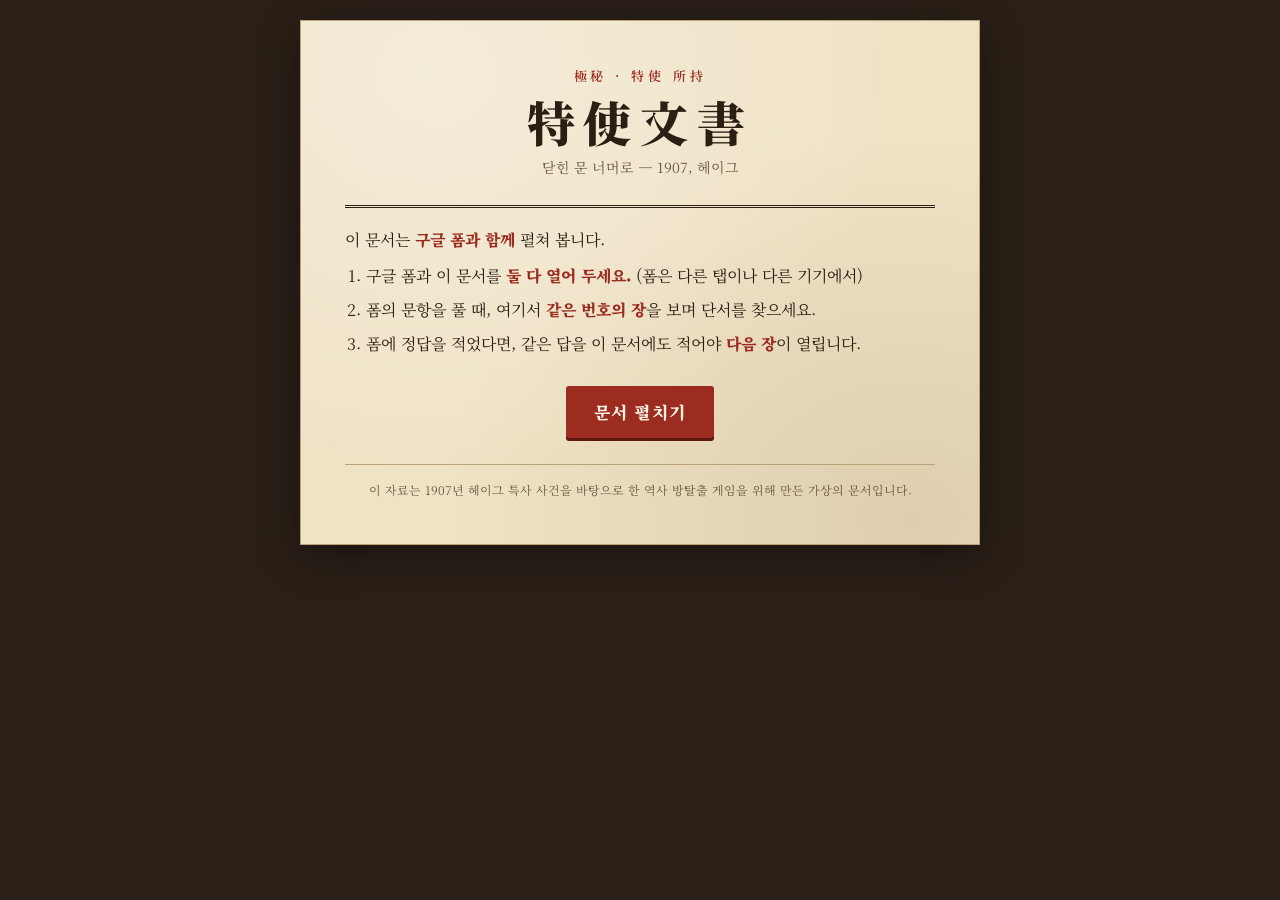
==== index.html @ 8aee4134 "숫자 암호표 이미지 교체 Co-Authored-By: Claude Opus 5.5 <noreply@anthropic.com>" ====
<!doctype html>
<html lang="ko">
<head>
<meta charset="utf-8">
<meta name="viewport" content="width=device-width, initial-scale=1, viewport-fit=cover">
<meta name="theme-color" content="#2a2018">
<title>特使文書 — 1907, 헤이그</title>
<link rel="preconnect" href="https://fonts.googleapis.com">
<link rel="preconnect" href="https://fonts.gstatic.com" crossorigin>
<link href="https://fonts.googleapis.com/css2?family=IBM+Plex+Mono:wght@500&family=Noto+Sans+KR:wght@400;700&family=Noto+Serif+KR:wght@400;600;900&display=swap" rel="stylesheet">
<style>
/* 특사가 지니고 다니는 한 권의 문서: 상황마다 한 장씩 이어서 펼친다 */
:root {
  --desk: #2a2018; --paper: #efe3c6; --paper2: #e6d6b2; --ink: #2b1f14; --ink-soft: #6a5640;
  --rule: #b9a27a; --seal: #9b2c1f; --seal-ink: #fbf3e2;
  --serif: 'Noto Serif KR', 'Nanum Myeongjo', 'Batang', serif;
  --sans: 'Noto Sans KR', 'Malgun Gothic', sans-serif;
  --mono: 'IBM Plex Mono', ui-monospace, 'D2Coding', monospace;
  color-scheme: light;
}
* { box-sizing: border-box; -webkit-tap-highlight-color: transparent; }
html { background: var(--desk); }
body { margin: 0; background: var(--desk); color: var(--ink); font-family: var(--serif); font-size: 16px; line-height: 1.75;
  padding: 20px max(12px, env(safe-area-inset-left)) 48px max(12px, env(safe-area-inset-right)); }
button, input { font: inherit; color: inherit; }
[hidden] { display: none !important; }
b { font-weight: 900; }

.sheet { max-width: 680px; margin: 0 auto; background: var(--paper);
  background-image: radial-gradient(ellipse at 20% 10%, rgba(255,255,255,.35), transparent 60%), radial-gradient(ellipse at 90% 95%, rgba(120,80,30,.14), transparent 55%);
  border: 1px solid var(--rule); box-shadow: 0 10px 40px rgba(0,0,0,.44); padding: clamp(20px, 5vw, 44px); display: flex; flex-direction: column; gap: 26px; }

/* 제호 */
.mast { display: flex; flex-direction: column; align-items: center; gap: 6px; text-align: center; }
.mast .tag { font-size: 13px; letter-spacing: .3em; color: var(--seal); font-weight: 600; }
.mast h1 { font-weight: 900; font-size: clamp(34px, 9vw, 48px); letter-spacing: .18em; margin: 0; line-height: 1.15; }
.mast .sub { margin: 0; font-size: 14px; color: var(--ink-soft); }

/* 시작 안내 */
.notice { margin: 0; border-top: 3px double var(--ink); padding-top: 18px; }
.notice ol { margin: 8px 0 0; padding-left: 1.3em; display: flex; flex-direction: column; gap: 6px; }
.notice b { color: var(--seal); }
.start { align-self: center; }

/* 상황 꼬리표 */
.tabs { display: flex; overflow-x: auto; border-top: 3px double var(--ink); border-bottom: 1px solid var(--ink); margin: 0 calc(-1 * clamp(20px, 5vw, 44px)); padding: 0 calc(clamp(20px, 5vw, 44px) - 6px); scrollbar-width: none; }
.tabs::-webkit-scrollbar { display: none; }
.tab { flex: 1 0 auto; min-width: 92px; background: none; border: none; color: var(--ink-soft); padding: 10px 8px; cursor: pointer; display: flex; flex-direction: column; align-items: center; line-height: 1.35; font-family: var(--serif); }
.tab .k { font-size: 11.5px; letter-spacing: .04em; white-space: nowrap; }
.tab .t { font-size: 15.5px; font-weight: 900; white-space: nowrap; }
.tab[aria-selected="true"] { color: var(--seal); background: var(--paper2); box-shadow: inset 0 -3px 0 var(--seal); }
.tab:disabled { opacity: .4; cursor: default; }

/* 한 장 */
.leaf { display: flex; flex-direction: column; gap: 28px; }
.lead { margin: 0; text-align: center; color: var(--ink-soft); font-size: 15px; }
section { display: flex; flex-direction: column; gap: 12px; }
h2 { font-weight: 900; font-size: 21px; margin: 0; display: flex; align-items: baseline; gap: 10px; flex-wrap: wrap; }
h2 .hj { font-size: 14px; font-weight: 600; color: var(--seal); letter-spacing: .12em; }
.intro { margin: 0; color: var(--ink-soft); }
ol.law { list-style: none; margin: 0; padding: 0; display: flex; flex-direction: column; gap: 12px; }
ol.law > li { display: grid; grid-template-columns: 4.2em minmax(0, 1fr); gap: 8px; }
ol.law ul { margin: 6px 0 0; padding-left: 1.1em; }
.jo { font-weight: 900; color: var(--seal); }
.ex { background: var(--paper2); border-left: 3px solid var(--seal); padding: 10px 14px; font-size: 15px; }
.note { font-size: 14px; color: var(--ink-soft); margin: 0; }
.mono { font-family: var(--mono); letter-spacing: .14em; white-space: nowrap; }
.given { display: flex; flex-wrap: wrap; gap: 8px 22px; justify-content: center; font-size: 15px; }
.given b { color: var(--seal); }
.steps { display: flex; flex-direction: column; gap: 10px; background: var(--paper2); border: 1px solid var(--rule); padding: 16px 18px; }
.steps p { margin: 0; display: grid; grid-template-columns: 2.4em minmax(0, 1fr); gap: 6px; }
.steps .m { font-weight: 900; color: var(--seal); }
.eq { font-family: var(--mono); font-size: 15px; font-variant-numeric: tabular-nums; }
.blank { display: inline-block; min-width: 3.2em; border-bottom: 1.5px solid var(--ink); text-align: center; font-family: var(--serif); font-weight: 900; }
.ask { margin: 0; font-weight: 600; text-align: center; }
figure { margin: 0; display: flex; flex-direction: column; gap: 6px; }
figure img { width: 100%; height: auto; display: block; border: 1px solid var(--rule); }
figcaption { font-size: 13px; color: var(--ink-soft); text-align: center; }
.wire { background: var(--paper2); border: 1px solid var(--rule); padding: 16px 0; overflow-x: auto; }
.wire table { border-collapse: collapse; margin: 0 auto; font-family: var(--mono); font-size: clamp(14px, 3.8vw, 17px); }
.wire td { padding: 3px 12px; white-space: nowrap; }
.wire td.n { color: var(--ink-soft); font-size: 12px; text-align: right; padding-right: 6px; font-variant-numeric: tabular-nums; border-right: 1px solid var(--rule); }
.wire td.c { letter-spacing: .16em; }

/* 별지 */
.annex { border: 1.5px dashed var(--seal); padding: 18px; display: flex; flex-direction: column; gap: 14px; }
.annex p { margin: 0; }
.open { align-self: center; font-family: var(--serif); font-weight: 900; font-size: 16px; letter-spacing: .08em; background: var(--seal); color: var(--seal-ink); border: none; border-radius: 50%;
  width: 112px; height: 112px; cursor: pointer; box-shadow: inset 0 0 0 4px var(--seal), inset 0 0 0 6px var(--seal-ink); line-height: 1.3; }
.open:active { transform: scale(.97); }
.grid2 { display: grid; grid-template-columns: repeat(2, minmax(0, 1fr)); gap: 0 18px; }
.grid2 div { display: grid; grid-template-columns: 3.4em minmax(0, 1fr); gap: 8px; padding: 5px 2px; border-bottom: 1px solid var(--rule); align-items: baseline; }
.grid2 .v { font-weight: 900; text-align: right; font-variant-numeric: tabular-nums; }
.grid2 .s { font-family: var(--mono); letter-spacing: .1em; font-size: 15px; overflow-wrap: anywhere; font-variant-numeric: tabular-nums; }
@media (max-width: 420px) { .grid2 { grid-template-columns: minmax(0, 1fr); } }
.reveal { animation: unfold .5s ease-out; }
@keyframes unfold { from { opacity: .2; transform: translateY(-6px); } to { opacity: 1; transform: none; } }

/* 준비 중·게임 */
.todo { border: 1.5px dashed var(--ink-soft); padding: 28px 16px; text-align: center; color: var(--ink-soft); }
.todo b { display: block; color: var(--ink); font-size: 17px; }
.game { text-align: center; display: flex; flex-direction: column; gap: 16px; align-items: center; }
.game p { margin: 0; }

/* 버튼 */
.btn { display: inline-block; font-family: var(--serif); font-weight: 900; font-size: 17px; letter-spacing: .06em; padding: 11px 28px; border: none; border-radius: 3px; cursor: pointer;
  background: var(--seal); color: var(--seal-ink); box-shadow: 0 3px 0 #5e170f; text-decoration: none; }
.btn:active { transform: translateY(2px); box-shadow: none; }
.btn.small { font-size: 15px; padding: 8px 18px; }

/* 다음 장 열기 */
.gate { border-top: 3px double var(--ink); padding-top: 18px; display: flex; flex-direction: column; align-items: center; gap: 12px; text-align: center; }
.gate p { margin: 0; font-size: 15px; color: var(--ink-soft); }
.gate .row { display: flex; gap: 8px; justify-content: center; }
.gate input { width: 190px; max-width: 56vw; font-size: 17px; padding: 8px 10px; border: 1.5px solid var(--ink); background: #fbf5e4; text-align: center; border-radius: 3px; }
.msg { min-height: 22px; font-size: 14px; font-family: var(--sans); color: var(--seal); }
.shake { animation: shake .4s; }
@keyframes shake { 20%,60% { transform: translateX(-6px); } 40%,80% { transform: translateX(6px); } }

footer { font-size: 12px; color: var(--ink-soft); text-align: center; border-top: 1px solid var(--rule); padding-top: 14px; }
</style>
</head>
<body>
<article class="sheet">
  <header class="mast">
    <span class="tag">極秘 · 特使 所持</span>
    <h1>特使文書</h1>
    <p class="sub">닫힌 문 너머로 — 1907, 헤이그</p>
  </header>

  <div id="intro" class="leaf">
    <div class="notice">
      이 문서는 <b>구글 폼과 함께</b> 펼쳐 봅니다.
      <ol>
        <li>구글 폼과 이 문서를 <b>둘 다 열어 두세요.</b> (폼은 다른 탭이나 다른 기기에서)</li>
        <li>폼의 문항을 풀 때, 여기서 <b>같은 번호의 장</b>을 보며 단서를 찾으세요.</li>
        <li>폼에 정답을 적었다면, 같은 답을 이 문서에도 적어야 <b>다음 장</b>이 열립니다.</li>
      </ol>
    </div>
    <button id="btnStart" class="btn start" type="button">문서 펼치기</button>
  </div>

  <nav class="tabs" id="tabs" role="tablist" aria-label="상황 선택" hidden></nav>
  <div id="leaf" class="leaf" hidden></div>

  <footer>이 자료는 1907년 헤이그 특사 사건을 바탕으로 한 역사 방탈출 게임을 위해 만든 가상의 문서입니다.</footer>
</article>

<script>
'use strict';
// SHA-256 (crypto.subtle을 쓸 수 없는 환경용)
function sha256js(str) {
  const bytes = new TextEncoder().encode(str);
  const rr = (v, n) => (v >>> n) | (v << (32 - n));
  const K = [], H0 = [], comp = {};
  for (let c = 2, n = 0; n < 64; c++) {
    if (comp[c]) continue;
    for (let i = c * c; i < 400; i += c) comp[i] = 1;
    if (n < 8) H0[n] = (Math.pow(c, 1 / 2) * 4294967296) | 0;
    K[n++] = (Math.pow(c, 1 / 3) * 4294967296) | 0;
  }
  const len = bytes.length, total = ((len + 9 + 63) >> 6) << 6;
  const buf = new Uint8Array(total);
  buf.set(bytes); buf[len] = 0x80;
  const bits = len * 8, dv = new DataView(buf.buffer);
  dv.setUint32(total - 4, bits >>> 0); dv.setUint32(total - 8, Math.floor(bits / 4294967296));
  let h = H0.slice();
  const w = new Array(64);
  for (let off = 0; off < total; off += 64) {
    for (let i = 0; i < 16; i++) w[i] = dv.getInt32(off + i * 4);
    for (let i = 16; i < 64; i++) {
      const a = w[i - 15], b = w[i - 2];
      w[i] = (w[i - 16] + (rr(a, 7) ^ rr(a, 18) ^ (a >>> 3)) + w[i - 7] + (rr(b, 17) ^ rr(b, 19) ^ (b >>> 10))) | 0;
    }
    let [A, B, C, D, E, F, G, Hh] = h;
    for (let i = 0; i < 64; i++) {
      const t1 = (Hh + (rr(E, 6) ^ rr(E, 11) ^ rr(E, 25)) + ((E & F) ^ (~E & G)) + K[i] + w[i]) | 0;
      const t2 = ((rr(A, 2) ^ rr(A, 13) ^ rr(A, 22)) + ((A & B) ^ (A & C) ^ (B & C))) | 0;
      Hh = G; G = F; F = E; E = (D + t1) | 0; D = C; C = B; B = A; A = (t1 + t2) | 0;
    }
    h = [A, B, C, D, E, F, G, Hh].map((v, i) => (v + h[i]) | 0);
  }
  return h.map(v => (v >>> 0).toString(16).padStart(8, '0')).join('');
}

(() => {
  const SALT = 'hub1|';
  async function sha(s) {
    const str = (SALT + s).normalize('NFC');
    try {
      if (window.crypto && crypto.subtle) {
        const b = await crypto.subtle.digest('SHA-256', new TextEncoder().encode(str));
        return Array.from(new Uint8Array(b), x => x.toString(16).padStart(2, '0')).join('');
      }
    } catch (e) {}
    return sha256js(str);
  }
  // 대소문자·띄어쓰기 무시
  const norm = v => String(v || '').trim().toUpperCase().replace(/\s+/g, '').normalize('NFC');

  // ---------- 상황별 문서 ----------
  const lawList = items => `<ol class="law">${items.map((t, i) => `<li><span class="jo">제${i + 1}조</span><span>${t}</span></li>`).join('')}</ol>`;
  const annex = (id, text) => `<section><h2>별지 <span class="hj">別紙</span></h2>
    <div class="annex"><p data-note="${id}">${text}</p><button class="open" type="button" data-open="${id}">별지<br>펼치기</button><div class="grid2" id="${id}" hidden></div></div></section>`;

  const CASE2 = `
    <p class="lead">접선 장소에 나타난 자가 참된 동지인지, 일본의 첩자인지 가려내라.</p>
    <section>
      <h2>증표 확인법 <span class="hj">證票 確認法</span></h2>
      <p class="intro">접선하는 자가 참된 동지인지 가리려면, 그가 내민 증표수를 아래 법식으로 확인하라.</p>
      ${lawList([
        '동지들은 모두 아는 두 수가 있으니, <b>공수(公數) 甲과 乙</b>이라. 누구에게 알려져도 무방하다.',
        '접선하는 자는 자기만 아는 방법으로 만든 <b>증표수(證票數)</b>를 내민다.',
        '증표수를 <b>乙번 거듭 곱한</b> 뒤, 그 값을 <b>甲으로 나누어 나머지</b>를 구한다.',
        '그 나머지가 미리 약속한 <b>암구수(暗口數)</b>와 같으면 참된 동지요, 다르면 첩자다.',
      ])}
      <p class="note">※ "나머지"란 어떤 수를 다른 수로 나누고 남는 수를 말한다. 예를 들어 17을 5로 나누면 몫은 3, 나머지는 2다. (17 = 5 × 3 + 2)</p>
    </section>
    <section>
      <h2>접선 기록 <span class="hj">接線 記錄</span></h2>
      <div class="given"><span>공수 甲 = <b>55</b></span><span>공수 乙 = <b>3</b></span><span>내민 증표수 = <b>12</b></span></div>
      <div class="steps">
        <p><span class="m">(가)</span><span>증표수 12를 乙번, 곧 3번 거듭 곱하면<br><span class="eq">12 × 12 × 12 = 1728</span></span></p>
        <p><span class="m">(나)</span><span>1728을 甲, 곧 55로 나누면<br><span class="eq">1728 = 55 × <span class="blank">몫</span> + <span class="blank">나머지</span></span></span></p>
        <p><span class="m">(다)</span><span>이 나머지가 약속한 암구수와 같으니, 이 자는 참된 동지다.</span></p>
      </div>
      <p class="ask">(나)에서 몫과 나머지를 더한 값은?</p>
    </section>
    ${annex('annex2', '나눗셈이 막히면 별지를 펼쳐라. 甲(55)을 거듭 더해 둔 표다.')}`;

  const CASE3 = `
    <p class="lead">이범진이 남긴 전보를 해독해 접선 장소와 시간을 알아내라.</p>
    <section>
      <h2>밀전 해독법 <span class="hj">密電 解讀法</span></h2>
      <p class="intro">이 전보는 공사관에서만 쓰는 숫자 암호로 적은 것이니, 아래 법식을 따라 풀라.</p>
      ${lawList([
        '서양 글자 한 자마다 암호표에 정해진 수가 있으니, 이를 <b>본수(本數)</b>라 한다.',
        '본수는 더 나눌 수 없는 수, 곧 <b>소수(素數)들의 곱</b>으로 풀어 적되, 작은 수부터 차례로 적는다.',
        `각 소수는 점과 획으로 적는다.<ul><li>점(<span class="mono">.</span>) 하나는 <b>하나</b>요, 획(<span class="mono">-</span>) 하나는 <b>열</b>이라.</li>
          <li>이어 적은 것은 <b>더하고</b>, 띄어 적은 것은 서로 <b>곱한다</b>.</li></ul>`,
        '줄을 바꾸면 다음 글자다.',
        '글자 사이의 <b>빈칸도 한 글자</b>로 치니, 빠뜨리지 말라.',
        '예시<div class="ex"><span class="mono">------.......</span><br>획 여섯(60)에 점 일곱(7)을 더하니 <b>67</b>이요, 암호표에서 67은 <b>C</b>라.</div>',
      ])}
    </section>
    <section>
      <h2>숫자 암호표 <span class="hj">數字 暗號表</span></h2>
      <figure><img src="hints/cipher-table.webp" width="1421" height="1107" alt="본수와 글자를 맞춘 대한제국 숫자 암호표. 32는 빈칸, 65부터 90까지가 A부터 Z.">
        <figcaption>본수를 찾았으면 이 표에서 글자로 바꾸라.</figcaption></figure>
    </section>
    <section>
      <h2>전보 본문 <span class="hj">電報 本文</span></h2>
      <div class="wire" role="region" aria-label="전보 본문" tabindex="0"><table id="wire"></table></div>
      <p class="ask">위 전보가 가리키는 바를 서양 글자로 옮겨 적으라.</p>
    </section>
    ${annex('annex3', '점을 일일이 세기 어려우면 별지를 펼쳐라. 2부터 89까지의 소수를 점과 획으로 미리 적어둔 표다.')}`;

  const GAME = `
    <p class="lead">회의장 문 앞에서 돌아선 밤. 방을 살피고 단서를 모아 세계에 목소리를 전하라.</p>
    <div class="game"><p>여기서부터는 헤이그 방탈출 게임으로 진행합니다.<br>게임을 마치면 받은 쪽지를 폼에 적으세요.</p>
      <a class="btn" href="game/">헤이그로 들어가기</a></div>`;
  const TODO = n => `<div class="todo"><b>자료 준비 중</b>${n}번 문항 자료는 곧 이 자리에 실릴 예정입니다.</div>`;

  // answer: 이 문항 정답의 해시(다음 장을 연다). null이면 정답 확인 없이 '다음 장' 버튼.
  const QS = [
    { k: '상황 1', t: '1번 문항', html: TODO(1), answer: null },
    { k: '상황 2 · 블라디보스토크', t: '증표 확인', html: CASE2, answer: null },
    { k: '상황 3 · 상트페테르부르크', t: '밀전 해독', html: CASE3, answer: null },
    { k: '상황 4 · 헤이그', t: '닫힌 문 너머로', html: GAME, answer: 'bdf994a04a96261467ced466c6b4e59590c378aa911acf699dd373bdfc347938',
      gateText: '게임을 마치고 받은 쪽지 내용을 폼에 적었다면, 같은 내용을 여기에도 적으세요. 게임을 이 기기에서 마쳤다면 다음 장이 저절로 열립니다.' },
    { k: '상황 5', t: '5번 문항', html: TODO(5), answer: null },
  ];

  // 별지 표 내용
  const ANNEX = {
    annex2: { note: '甲(55) 배수표 — 1728을 넘지 않는 가장 큰 수를 찾아라.',
      rows: () => Array.from({ length: 35 }, (_, i) => ['× ' + (i + 1), String(55 * (i + 1))]) },
    annex3: { note: '소수 점획표 — 전보의 모양과 같은 것을 찾아라.',
      rows: () => { const r = []; for (let n = 2; n < 90; n++) { let p = true; for (let d = 2; d * d <= n; d++) if (n % d === 0) { p = false; break; } if (p) r.push([String(n), '-'.repeat(Math.floor(n / 10)) + '.'.repeat(n % 10)]); } return r; } },
  };
  const WIRE = ['------.......', '-------...', '.. .. ... .......', '--------.........', '.. .. .. .. ..', '.. .. .. ... ...', '..... -...', '.. .. -.........', '.. .. -.........',
    '.. .. .. .. ..', '.. .. .. .. .....', '....... -.', '.. .. .. .. ..', '.. ... -...', '-------...', '.. ... -...', '... --...'];

  // ---------- 진행 저장 ----------
  const KEY = 'hague1907_hub_v1';
  let S = { started: false, unlocked: 0, cur: 0, annex: {} };
  try { Object.assign(S, JSON.parse(localStorage.getItem(KEY) || '{}')); } catch (e) {}
  S.annex = S.annex || {};
  const save = () => { try { localStorage.setItem(KEY, JSON.stringify(S)); } catch (e) {} };
  // 같은 기기에서 게임을 마쳤다면 5번 장을 연다
  function syncGame() {
    try {
      const g = JSON.parse(localStorage.getItem('hague1907_save_v1') || 'null');
      if (g && g.phase === 'success' && S.unlocked < 4) { S.unlocked = 4; save(); }
    } catch (e) {}
  }

  const $ = s => document.querySelector(s);
  function el(tag, attrs, html) {
    const e = document.createElement(tag);
    if (attrs) for (const k in attrs) e.setAttribute(k, attrs[k]);
    if (html != null) e.innerHTML = html;
    return e;
  }

  function renderTabs() {
    const nav = $('#tabs'); nav.innerHTML = '';
    QS.forEach((q, i) => {
      const locked = i > S.unlocked;
      const b = el('button', { class: 'tab', role: 'tab', type: 'button', 'aria-selected': String(i === S.cur) },
        `<span class="k">${q.k}</span><span class="t">${locked ? '🔒 ' : ''}${q.t}</span>`);
      b.disabled = locked;
      b.onclick = () => go(i);
      nav.appendChild(b);
    });
    const on = nav.children[S.cur];
    if (on) on.scrollIntoView({ block: 'nearest', inline: 'center' });
  }

  function go(i) {
    S.cur = Math.max(0, Math.min(i, S.unlocked)); save();
    renderTabs(); renderLeaf();
    window.scrollTo({ top: 0 });
  }

  function openAnnex(id, anim) {
    const box = document.getElementById(id); if (!box) return;
    const wrap = box.parentElement;
    wrap.querySelector('[data-open]').hidden = true;
    wrap.querySelector('[data-note]').textContent = ANNEX[id].note;
    box.innerHTML = '';
    ANNEX[id].rows().forEach(([v, s]) => {
      const d = el('div'); d.append(el('span', { class: 'v' }), el('span', { class: 's' }));
      d.firstChild.textContent = v; d.lastChild.textContent = s; box.appendChild(d);
    });
    box.hidden = false;
    if (anim) box.classList.add('reveal');
  }

  function renderLeaf() {
    const i = S.cur, q = QS[i], leaf = $('#leaf');
    leaf.innerHTML = q.html;

    const wire = leaf.querySelector('#wire');
    if (wire) WIRE.forEach((l, n) => { const tr = el('tr', null, `<td class="n">${n + 1}</td><td class="c"></td>`); tr.lastChild.textContent = l; wire.appendChild(tr); });
    leaf.querySelectorAll('[data-open]').forEach(b => {
      const id = b.dataset.open;
      b.onclick = () => { openAnnex(id, true); S.annex[id] = 1; save(); };
      if (S.annex[id]) openAnnex(id, false);
    });

    if (i === QS.length - 1) return;
    const gate = el('div', { class: 'gate' });
    if (S.unlocked > i) {
      gate.appendChild(nextBtn(i, false));
    } else if (!q.answer) {
      gate.appendChild(el('p', null, `폼의 ${i + 1}번 문항을 풀었다면 다음 장으로 넘어가세요.`));
      gate.appendChild(nextBtn(i, true));
    } else {
      gate.appendChild(el('p', null, q.gateText || `폼의 ${i + 1}번 문항에 적은 답을 여기에도 적으면 다음 장이 열립니다.`));
      const row = el('div', { class: 'row' });
      const inp = el('input', { type: 'text', placeholder: `${i + 1}번 답`, autocomplete: 'off', spellcheck: 'false' });
      const b = el('button', { class: 'btn small', type: 'button' }, '확인');
      const msg = el('div', { class: 'msg' });
      let busy = false;
      const check = async () => {
        if (busy || !inp.value.trim()) return;
        busy = true;
        const ok = (await sha(i + '|' + norm(inp.value))) === q.answer;
        busy = false;
        if (ok) { unlock(i); return; }
        row.classList.remove('shake'); void row.offsetWidth; row.classList.add('shake');
        msg.textContent = '폼에 적은 답과 맞지 않는 것 같습니다. 다시 확인해 보세요.';
      };
      b.onclick = check;
      inp.addEventListener('keydown', e => { if (e.key === 'Enter') check(); });
      row.append(inp, b); gate.append(row, msg);
    }
    leaf.appendChild(gate);
  }
  function nextBtn(i, unlocks) {
    const b = el('button', { class: 'btn', type: 'button' }, `다음 장 넘기기 · ${QS[i + 1].k.split(' · ')[0]}`);
    b.onclick = () => (unlocks ? unlock(i) : go(i + 1));
    return b;
  }
  function unlock(i) { S.unlocked = Math.max(S.unlocked, i + 1); save(); go(i + 1); }

  function start() {
    S.started = true; save();
    $('#intro').hidden = true; $('#tabs').hidden = false; $('#leaf').hidden = false;
    go(S.cur);
  }

  syncGame();
  $('#btnStart').onclick = start;
  // 게임 엔딩의 '5번 문항 진행하기'에서 왔을 때 (?q=5)
  const want = +(new URLSearchParams(location.search).get('q') || 0);
  if (want) { S.cur = want - 1; start(); }
  else if (S.started) start();
})();
</script>
</body>
</html>
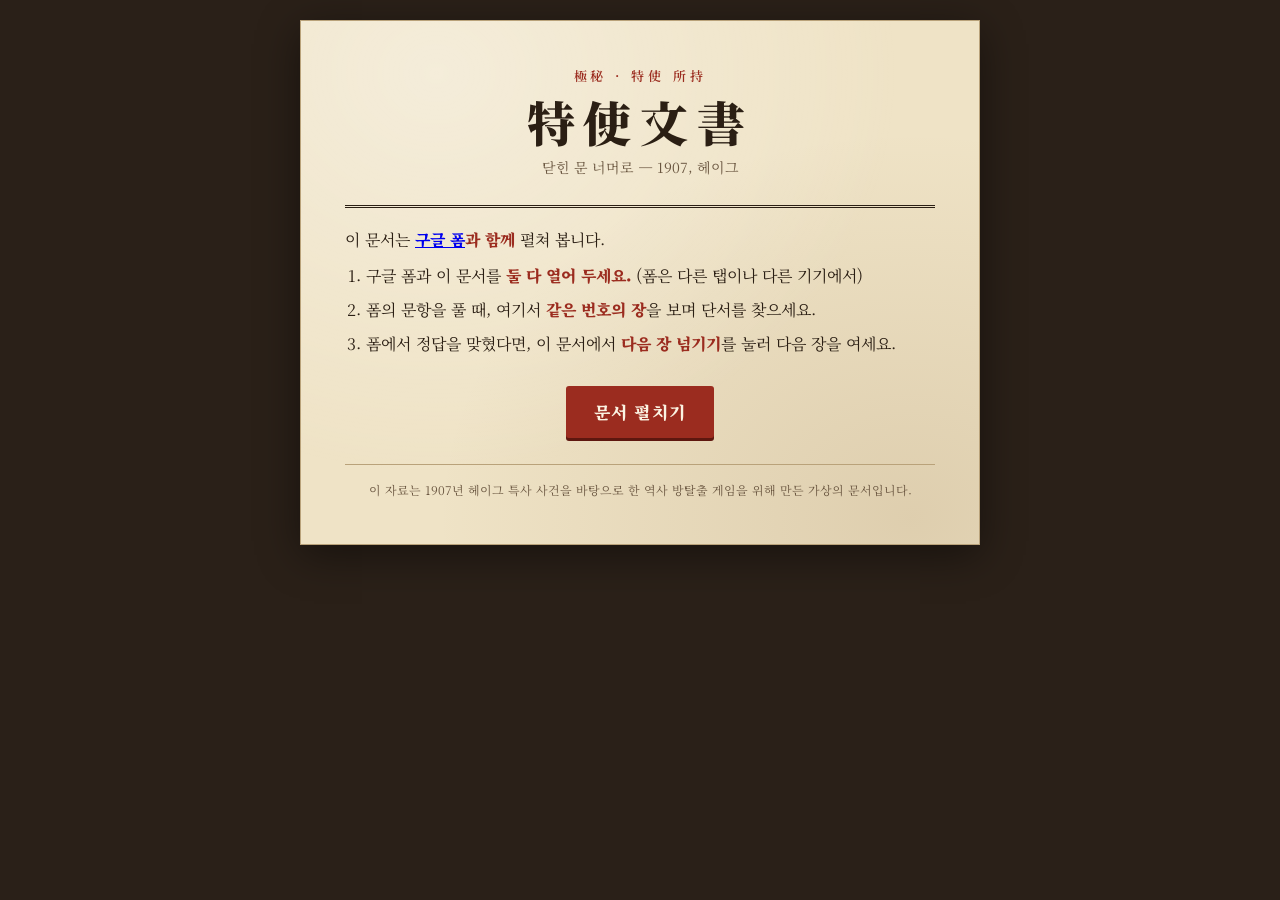
==== commit 50ba1e69: "감시망 실패 시 복도부터 재시도, ?q 링크로 바로 해당 장 열기, 문구·힌트 다듬기 - 복도 감시 게이지 실패 시 전체 초기화 대신 복도 진입 시점(게이지 0)부터 재시도 - 특" ====
--- a/index.html
+++ b/index.html
@@ -82,6 +82,22 @@
 .wire td.n { color: var(--ink-soft); font-size: 12px; text-align: right; padding-right: 6px; font-variant-numeric: tabular-nums; border-right: 1px solid var(--rule); }
 .wire td.c { letter-spacing: .16em; }
 
+/* 권점: 중요한 글자 위의 작은 붉은 점 */
+.dot { -webkit-text-emphasis: filled dot var(--seal); text-emphasis: filled dot var(--seal);
+  -webkit-text-emphasis-position: over; text-emphasis-position: over right; }
+/* 일지 빈칸 */
+.blanks { background: var(--paper2); border: 1px solid var(--rule); padding: 20px 12px; display: flex; justify-content: center; gap: 10px; }
+.blanks span { width: 2.2em; height: 2.2em; border: 1.5px solid var(--ink); background: #fbf5e4; font-size: clamp(20px, 6vw, 26px); }
+
+/* 바꾼 예 / 자음 차례 */
+.pairs { background: var(--paper2); border: 1px solid var(--rule); padding: 18px 12px; display: grid; grid-template-columns: auto auto auto; justify-content: center; gap: 8px 16px;
+  font-size: clamp(18px, 5vw, 22px); font-weight: 600; }
+.pairs .ar { color: var(--seal); }
+.pairs .q { color: var(--seal); font-weight: 900; }
+.order { display: flex; flex-wrap: wrap; gap: 6px; justify-content: center; align-items: center; font-size: 20px; font-weight: 900; }
+.order span { width: 1.9em; height: 1.9em; display: grid; place-items: center; border: 1px solid var(--rule); background: var(--paper2); }
+.order i { font-style: normal; color: var(--seal); font-size: 15px; }
+
 /* 별지 */
 .annex { border: 1.5px dashed var(--seal); padding: 18px; display: flex; flex-direction: column; gap: 14px; }
 .annex p { margin: 0; }
@@ -96,9 +112,7 @@
 .reveal { animation: unfold .5s ease-out; }
 @keyframes unfold { from { opacity: .2; transform: translateY(-6px); } to { opacity: 1; transform: none; } }
 
-/* 준비 중·게임 */
-.todo { border: 1.5px dashed var(--ink-soft); padding: 28px 16px; text-align: center; color: var(--ink-soft); }
-.todo b { display: block; color: var(--ink); font-size: 17px; }
+/* 게임 */
 .game { text-align: center; display: flex; flex-direction: column; gap: 16px; align-items: center; }
 .game p { margin: 0; }
 
@@ -130,11 +144,11 @@
 
   <div id="intro" class="leaf">
     <div class="notice">
-      이 문서는 <b>구글 폼과 함께</b> 펼쳐 봅니다.
+      이 문서는 <b><a href="https://docs.google.com/forms/d/e/1FAIpQLSfGLf0fJa8Nw4AVo9U66gaMhye-Q41zQfN_3yymcLsuOunLZw/viewform" target="_blank" rel="noopener">구글 폼</a>과 함께</b> 펼쳐 봅니다.
       <ol>
         <li>구글 폼과 이 문서를 <b>둘 다 열어 두세요.</b> (폼은 다른 탭이나 다른 기기에서)</li>
         <li>폼의 문항을 풀 때, 여기서 <b>같은 번호의 장</b>을 보며 단서를 찾으세요.</li>
-        <li>폼에 정답을 적었다면, 같은 답을 이 문서에도 적어야 <b>다음 장</b>이 열립니다.</li>
+        <li>폼에서 정답을 맞혔다면, 이 문서에서 <b>다음 장 넘기기</b>를 눌러 다음 장을 여세요.</li>
       </ol>
     </div>
     <button id="btnStart" class="btn start" type="button">문서 펼치기</button>
@@ -201,10 +215,25 @@
   // ---------- 상황별 문서 ----------
   const lawList = items => `<ol class="law">${items.map((t, i) => `<li><span class="jo">제${i + 1}조</span><span>${t}</span></li>`).join('')}</ol>`;
   const annex = (id, text) => `<section><h2>별지 <span class="hj">別紙</span></h2>
-    <div class="annex"><p data-note="${id}">${text}</p><button class="open" type="button" data-open="${id}">별지<br>펼치기</button><div class="grid2" id="${id}" hidden></div></div></section>`;
+    <div class="annex"><p data-note="${id}">${text}</p><button class="open" type="button" data-open="${id}">별지<br>펼치기</button><div class="${['annex1', 'annex5'].includes(id) ? '' : 'grid2'}" id="${id}" hidden></div></div></section>`;
+  const pairs = rows => `<div class="pairs">${rows.map(([a, b, q]) => `<span>${a}</span><span class="ar">→</span><span${q ? ' class="q"' : ''}>${b}</span>`).join('')}</div>`;
+
+  const CASE1 = `
+    <p class="lead">대한제국, 한성부 경운궁. 통감부 검문에 걸려도 들키지 않도록 밀지의 목적지를 암호로 바꿔 적어라.</p>
+    <section>
+      <h2>내관의 쪽지 <span class="hj">內官 書紙</span></h2>
+      <p class="intro">내관이 궁에서 쓰던 암호 연습 쪽지를 건네주었다. 법식은 적혀 있지 않고, 바꾼 예만 <span class="dot">기</span>록되어 있다.</p>
+      ${pairs([['이준', '지쿤'], ['경운궁', '녕춘룽'], ['한성', '간정']])}
+    </section>
+    <section>
+      <h2>밀지 <span class="hj">密旨</span></h2>
+      ${pairs([['헤이그', '？', true]])}
+      <p class="ask">같은 법식으로 목적지를 바꿔 적으라.</p>
+    </section>
+    ${annex('annex1', '법식이 보이지 않거든 별지를 펼쳐라. 내관이 쓰던 문서의 한 구석이다.')}`;
 
   const CASE2 = `
-    <p class="lead">접선 장소에 나타난 자가 참된 동지인지, 일본의 첩자인지 가려내라.</p>
+    <p class="lead">접선 장소에 나타난 자가 참된 동지인지, 일본의 첩자인지 가려내라. 첩자는 <span class="dot">억</span>지로 꾸민 증표를 내민다.</p>
     <section>
       <h2>증표 확인법 <span class="hj">證票 確認法</span></h2>
       <p class="intro">접선하는 자가 참된 동지인지 가리려면, 그가 내민 증표수를 아래 법식으로 확인하라.</p>
@@ -240,7 +269,7 @@
           <li>이어 적은 것은 <b>더하고</b>, 띄어 적은 것은 서로 <b>곱한다</b>.</li></ul>`,
         '줄을 바꾸면 다음 글자다.',
         '글자 사이의 <b>빈칸도 한 글자</b>로 치니, 빠뜨리지 말라.',
-        '예시<div class="ex"><span class="mono">------.......</span><br>획 여섯(60)에 점 일곱(7)을 더하니 <b>67</b>이요, 암호표에서 67은 <b>C</b>라.</div>',
+        '예시<div class="ex"><span class="mono">------.......</span><br>획 여섯(60)에 점 일곱(7)을 더<span class="dot">하</span>니 <b>67</b>이요, 암호표에서 67은 <b>C</b>라.</div>',
       ])}
     </section>
     <section>
@@ -256,23 +285,33 @@
     ${annex('annex3', '점을 일일이 세기 어려우면 별지를 펼쳐라. 2부터 89까지의 소수를 점과 획으로 미리 적어둔 표다.')}`;
 
   const GAME = `
-    <p class="lead">회의장 문 앞에서 돌아선 밤. 방을 살피고 단서를 모아 세계에 목소리를 전하라.</p>
+    <p class="lead">회의장 문 앞에서 돌아선 밤. 방을 살피고 단서를 모아 세계에 목소리를 전하<span class="dot">라</span>.</p>
     <div class="game"><p>여기서부터는 헤이그 방탈출 게임으로 진행합니다.<br>게임을 마치면 받은 쪽지를 폼에 적으세요.</p>
       <a class="btn" href="game/">헤이그로 들어가기</a></div>`;
-  const TODO = n => `<div class="todo"><b>자료 준비 중</b>${n}번 문항 자료는 곧 이 자리에 실릴 예정입니다.</div>`;
-
-  // answer: 이 문항 정답의 해시(다음 장을 연다). null이면 정답 확인 없이 '다음 장' 버튼.
+  const CASE5 = `
+    <p class="lead">1907년 7월, 귀국길에 오른 증기선 위. 김도진은 헤이그까지의 일을 일지에 옮겨 적으려 한다.</p>
+    <section>
+      <h2>일지 첫 장 <span class="hj">日誌</span></h2>
+      <p class="intro">이 일지의 첫 문장은 이미 적혀 있다. 지나온 길 위에, 붉은 점으로.</p>
+      <div class="blanks" aria-label="빈칸 네 개"><span></span><span></span><span></span><span></span></div>
+      <p class="ask">일지의 첫 문장을 적으라.</p>
+    </section>
+    ${annex('annex5', '어디를 봐야 할지 모르겠거든 별지를 펼쳐라.')}`;
+
+  // answer: 이 문항 정답의 해시(맞게 적어야 다음 장이 열림). null이면 '다음 장 넘기기' 버튼으로 넘어간다.
   const QS = [
-    { k: '상황 1', t: '1번 문항', html: TODO(1), answer: null },
-    { k: '상황 2 · 블라디보스토크', t: '증표 확인', html: CASE2, answer: null },
-    { k: '상황 3 · 상트페테르부르크', t: '밀전 해독', html: CASE3, answer: null },
-    { k: '상황 4 · 헤이그', t: '닫힌 문 너머로', html: GAME, answer: 'bdf994a04a96261467ced466c6b4e59590c378aa911acf699dd373bdfc347938',
-      gateText: '게임을 마치고 받은 쪽지 내용을 폼에 적었다면, 같은 내용을 여기에도 적으세요. 게임을 이 기기에서 마쳤다면 다음 장이 저절로 열립니다.' },
-    { k: '상황 5', t: '5번 문항', html: TODO(5), answer: null },
+    { k: '상황 1', t: '밀지 암호', html: CASE1, answer: null },
+    { k: '상황 2', t: '증표 확인', html: CASE2, answer: null },
+    { k: '상황 3', t: '밀전 해독', html: CASE3, answer: null },
+    { k: '상황 4', t: '닫힌 문 너머로', html: GAME, answer: null },
+    { k: '상황 5', t: '귀국 일지', html: CASE5, answer: null },
   ];
 
   // 별지 표 내용
   const ANNEX = {
+    annex5: { note: '권점(圈點)은 옛 문서에서 중요한 글자 위에 찍던 붉은 점이다. 지나온 장의 글자들을 다시 살펴라. 장의 차례대로 읽으면 된다.' },
+    annex1: { note: '자음의 차례 — 끝에 다다르면 처음으로 돌아간다. 바뀐 칸 수를 글자마다 세어보라.',
+      html: () => `<div class="order" aria-label="자음 순서">${'ㄱㄴㄷㄹㅁㅂㅅㅇㅈㅊㅋㅌㅍㅎ'.split('').map(c => `<span>${c}</span>`).join('')}<i>↺ ㄱ</i></div>` },
     annex2: { note: '甲(55) 배수표 — 1728을 넘지 않는 가장 큰 수를 찾아라.',
       rows: () => Array.from({ length: 35 }, (_, i) => ['× ' + (i + 1), String(55 * (i + 1))]) },
     annex3: { note: '소수 점획표 — 전보의 모양과 같은 것을 찾아라.',
@@ -282,18 +321,12 @@
     '.. .. .. .. ..', '.. .. .. .. .....', '....... -.', '.. .. .. .. ..', '.. ... -...', '-------...', '.. ... -...', '... --...'];
 
   // ---------- 진행 저장 ----------
-  const KEY = 'hague1907_hub_v1';
+  // 답 확인을 넣기 전의 진행 기록으로 장이 열려 있지 않도록 키를 바꿨다
+  const KEY = 'hague1907_hub_v2';
   let S = { started: false, unlocked: 0, cur: 0, annex: {} };
   try { Object.assign(S, JSON.parse(localStorage.getItem(KEY) || '{}')); } catch (e) {}
   S.annex = S.annex || {};
   const save = () => { try { localStorage.setItem(KEY, JSON.stringify(S)); } catch (e) {} };
-  // 같은 기기에서 게임을 마쳤다면 5번 장을 연다
-  function syncGame() {
-    try {
-      const g = JSON.parse(localStorage.getItem('hague1907_save_v1') || 'null');
-      if (g && g.phase === 'success' && S.unlocked < 4) { S.unlocked = 4; save(); }
-    } catch (e) {}
-  }
 
   const $ = s => document.querySelector(s);
   function el(tag, attrs, html) {
@@ -328,12 +361,12 @@
     const wrap = box.parentElement;
     wrap.querySelector('[data-open]').hidden = true;
     wrap.querySelector('[data-note]').textContent = ANNEX[id].note;
-    box.innerHTML = '';
-    ANNEX[id].rows().forEach(([v, s]) => {
+    box.innerHTML = ANNEX[id].html ? ANNEX[id].html() : '';
+    if (ANNEX[id].rows) ANNEX[id].rows().forEach(([v, s]) => {
       const d = el('div'); d.append(el('span', { class: 'v' }), el('span', { class: 's' }));
       d.firstChild.textContent = v; d.lastChild.textContent = s; box.appendChild(d);
     });
-    box.hidden = false;
+    box.hidden = !box.innerHTML;
     if (anim) box.classList.add('reveal');
   }
 
@@ -351,11 +384,11 @@
 
     if (i === QS.length - 1) return;
     const gate = el('div', { class: 'gate' });
-    if (S.unlocked > i) {
-      gate.appendChild(nextBtn(i, false));
-    } else if (!q.answer) {
-      gate.appendChild(el('p', null, `폼의 ${i + 1}번 문항을 풀었다면 다음 장으로 넘어가세요.`));
-      gate.appendChild(nextBtn(i, true));
+    if (!q.answer) {
+      if (S.unlocked <= i) gate.appendChild(el('p', null, `폼의 ${i + 1}번 문항을 풀었다면 다음 장으로 넘어가세요.`));
+      const b = el('button', { class: 'btn', type: 'button' }, '다음 장 넘기기');
+      b.onclick = () => unlock(i);
+      gate.appendChild(b);
     } else {
       gate.appendChild(el('p', null, q.gateText || `폼의 ${i + 1}번 문항에 적은 답을 여기에도 적으면 다음 장이 열립니다.`));
       const row = el('div', { class: 'row' });
@@ -378,11 +411,6 @@
     }
     leaf.appendChild(gate);
   }
-  function nextBtn(i, unlocks) {
-    const b = el('button', { class: 'btn', type: 'button' }, `다음 장 넘기기 · ${QS[i + 1].k.split(' · ')[0]}`);
-    b.onclick = () => (unlocks ? unlock(i) : go(i + 1));
-    return b;
-  }
   function unlock(i) { S.unlocked = Math.max(S.unlocked, i + 1); save(); go(i + 1); }
 
   function start() {
@@ -391,11 +419,16 @@
     go(S.cur);
   }
 
-  syncGame();
   $('#btnStart').onclick = start;
   // 게임 엔딩의 '5번 문항 진행하기'에서 왔을 때 (?q=5)
   const want = +(new URLSearchParams(location.search).get('q') || 0);
-  if (want) { S.cur = want - 1; start(); }
+  // 폼의 [특사문서] 링크(?q=N)로 처음 들어온 경우에도 그 장이 바로 열리게 한다.
+  // 앞 장에 답 확인(answer)이 걸려 있지 않을 때만 건너뛰어 연다.
+  if (want >= 1 && want <= QS.length) {
+    const k = want - 1;
+    if (QS.slice(0, k).every(q => !q.answer)) { S.unlocked = Math.max(S.unlocked, k); save(); }
+    S.cur = k; start();
+  }
   else if (S.started) start();
 })();
 </script>
